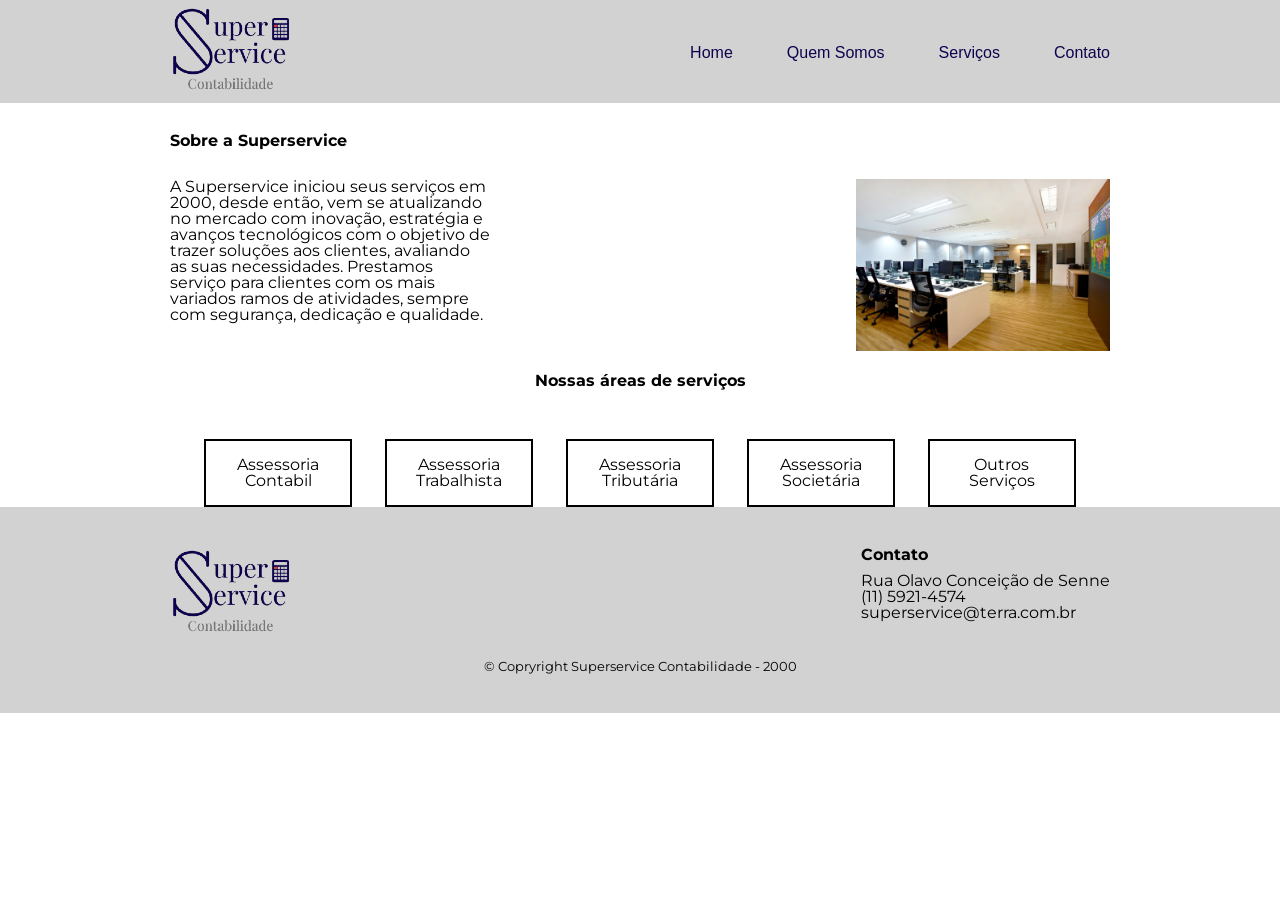
==== site.html @ ef8ebd93 "importação inicial" ====
<!DOCTYPE html>
<html lang="pt-br">
    <head>
        <meta charset="UTF-8">
        <meta name="viewport" content="width=device-width">
        <title>Super Service - Contabilidade</title>      

        <link rel="stylesheet" href="reset.css">
        <link rel="stylesheet" href="site.css"> 

        <link href="https://fonts.googleapis.com/css2?family=Montserrat:wght@500&display=swap" rel="stylesheet">
        <link href="https://fonts.googleapis.com/css2?family=Playfair+Display&display=swap" rel="stylesheet">
    </head>

    <body>
        <header>
            <div class="caixa"><h1><img src="superservice.png" alt="Logo da Superservice Contabilidade"></h1>
                <nav>
                    <ul>
                        <li><a href="site.html">Home</a></li>
                        <li><a href="quem-somos.html">Quem Somos</a></li>
                        <li><a href="serviços.html">Serviços</a></li>
                        <li><a href="contato.html">Contato</a></li>
                    </ul>
                </nav>
            </div>
        </header>

        <main>
            <section class="sobre-principal">
                <h2 class="sobre-titulo">Sobre a Superservice</h2>
                <p>A Superservice iniciou seus serviços em 2000, desde então, vem se atualizando no mercado com inovação, estratégia e avanços tecnológicos com o objetivo de trazer soluções aos clientes, avaliando as suas necessidades. Prestamos serviço para clientes com os mais variados ramos de atividades, sempre com segurança, dedicação e qualidade.</p>
                <img src="escritorio.jpg" class="imagem-escritorio" alt="Imagem escritorio superservice">
            </section>

            <section class="serviços-principal">
                <h3 class="serviços-titulo">Nossas áreas de serviços</h3>
                <ul class="lista-serviços">
                    <li>
                        <h4>Assessoria Contabil</h4>
                    </li>
                    <li>
                        <h4>Assessoria Trabalhista</h4>
                    </li>
                    <li>
                        <h4>Assessoria Tributária</h4>
                    </li>
                    <li>
                        <h4>Assessoria Societária</h4>
                    </li>
                    <li>
                        <h4>Outros Serviços</h4>
                    </li>
                </ul>
            </section>
        </main>

        <footer>
            <div class="rodape"><img class="imagem-rodape" src="superservice.png" alt="Logo da Superservice Contabilidade">
                <section class="contato-rodape">
                    <h5 class="contato-titulo">Contato</h5>
                    <ul>
                        <li>Rua Olavo Conceição de Senne</li>
                        <li>(11) 5921-4574</li>
                        <li>superservice@terra.com.br</li>
                    </ul>
                </section>
                <p class="copyright">&copy; Copryright Superservice Contabilidade - 2000</p>
            </div>
        </footer>
    </body>


</html>
---- site.css ----
body{
    font-family: 'Montserrat', sans-serif;
}

header{
    background: #d3d2d2;
    padding: 5px 0;
}

.caixa{
    position: relative;
    width: 940px;
    margin: 0 auto;
}

nav{
    position: absolute;
    top: 40px;
    right: 0;
}

nav li{
    display: inline;
    margin: 0 0 0 50px;
}

nav a{
    font-family: 'playflair display', sans-serif;
    color: #0F024D;
    text-decoration: none;
}

nav a:hover{
    color: #DF402B;
}

.sobre-principal{
    margin: 0 auto;
    width: 940px;

}

.sobre-titulo{
    margin: 30px auto;
    font-weight: bold;
    
}

.sobre-principal p {
    position: static;
    display: inline-block;
    width: 320px;
    vertical-align: top;
}

.imagem-escritorio{
    width: 27%;
    margin: 0 auto;
    float: right;
}

.serviços-principal{
    margin: 0 auto;
    width: 940px;
}

.serviços-titulo{
    margin: 50px auto;
    font-weight: bold;
    text-align: center;
}

.lista-serviços{
    text-align: center;
}

.lista-serviços li{
    display: inline-block;
    text-align: center;
    width: 12%;
    margin: 0 1.5%;
    border: 2px solid #000000;
    padding: 1em;
}

footer{
    background: #d3d2d2;
    padding: 40px 0;
}

.rodape{
    width: 940px;
    margin: 0 auto;
}

.imagem-rodape{
    display: inline-block;
    margin: 0 100px 0 0;
}

.contato-rodape{
    display: inline-block;
    vertical-align: top;
    right: 0;
    float: right;
}

.contato-titulo{
    font-weight: bold;
    margin: 0 0 10px 0;
}

.copyright{
    text-align: center;
    color: #000000;
    font-size: 13px;
    margin-top: 20px;
}
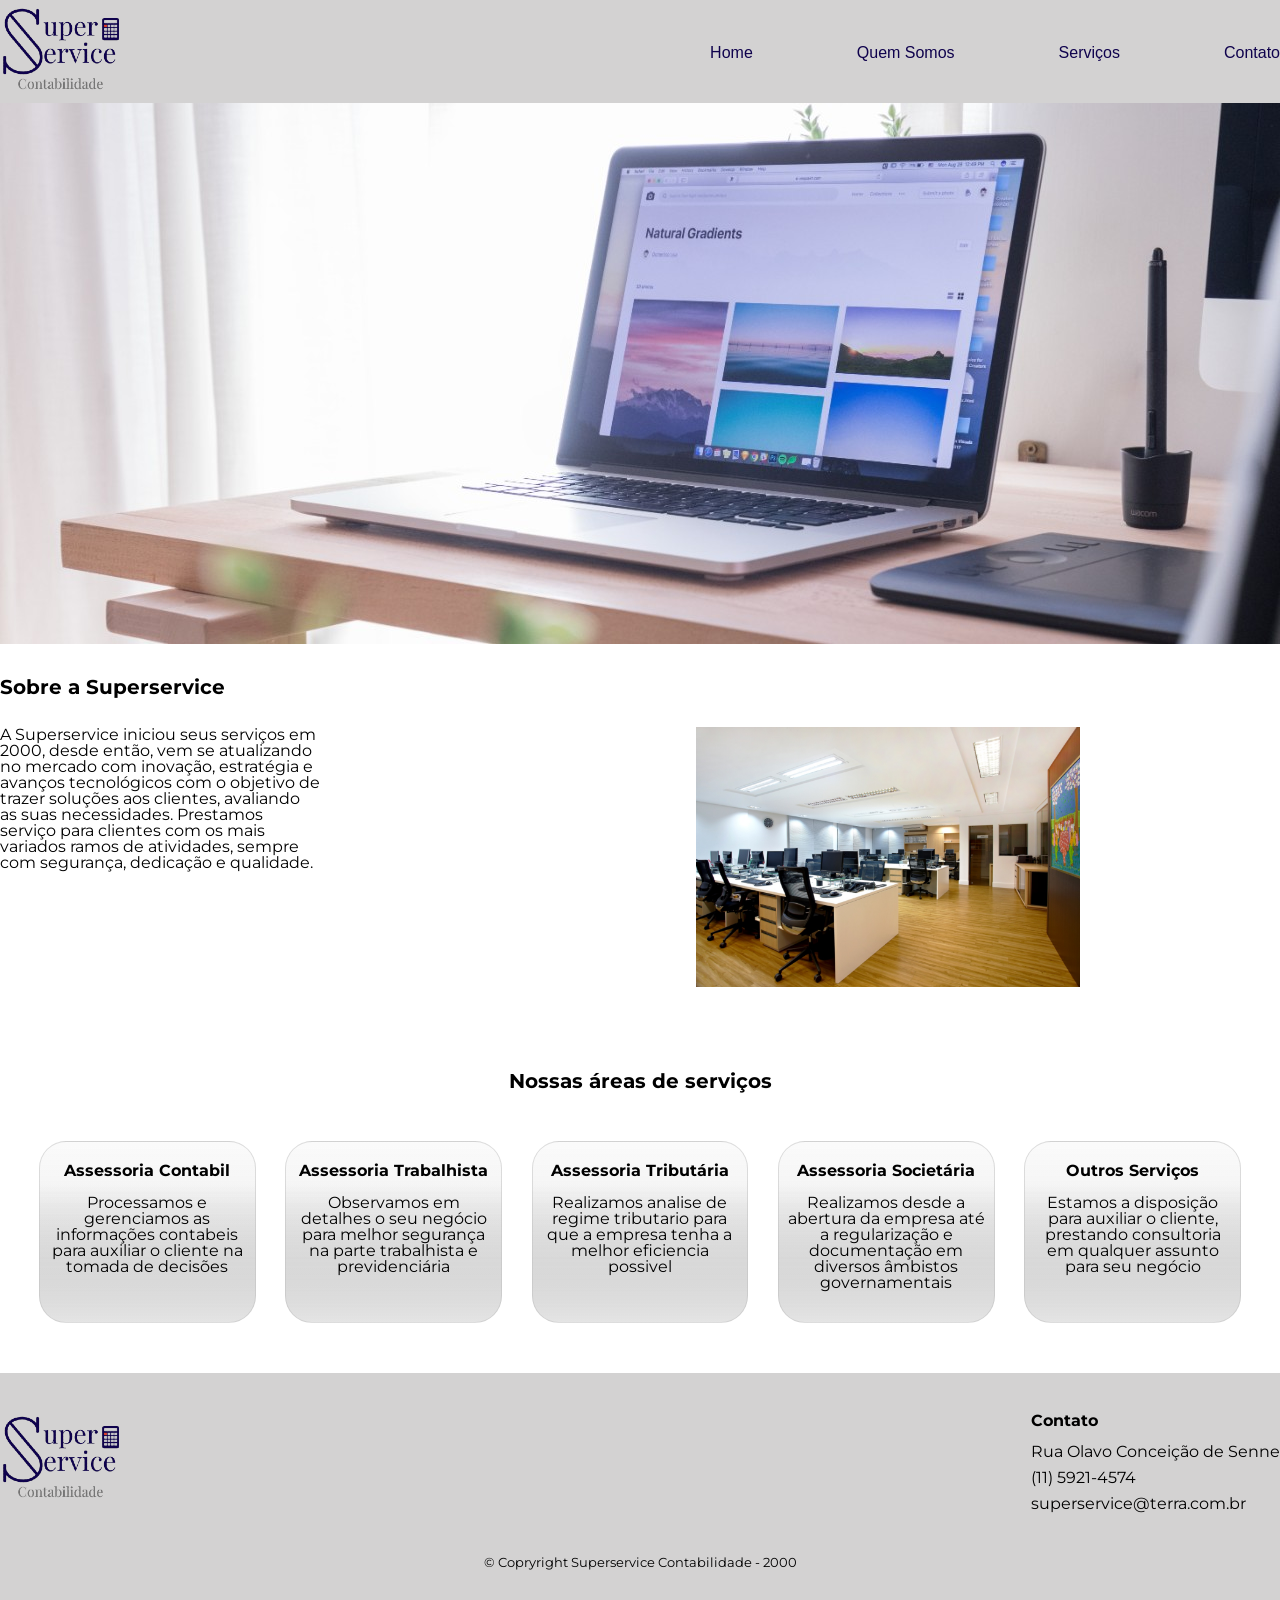
==== commit a9e2090f: "Atulizacao do css" ====
--- a/site.html
+++ b/site.html
@@ -26,6 +26,8 @@
             </div>
         </header>
 
+        <img class="banner" src="note 2.jpg" alt="Imagem de um notebook em um escritorio">
+
         <main>
             <section class="sobre-principal">
                 <h2 class="sobre-titulo">Sobre a Superservice</h2>
@@ -38,18 +40,23 @@
                 <ul class="lista-serviços">
                     <li>
                         <h4>Assessoria Contabil</h4>
+                        <p>Processamos e gerenciamos as informações contabeis para auxiliar o cliente na tomada de decisões</p>
                     </li>
                     <li>
                         <h4>Assessoria Trabalhista</h4>
+                        <p>Observamos em detalhes o seu negócio para melhor segurança na parte trabalhista e previdenciária</p>
                     </li>
                     <li>
                         <h4>Assessoria Tributária</h4>
+                        <p>Realizamos analise de regime tributario para que a empresa tenha a melhor eficiencia possivel</p>
                     </li>
                     <li>
                         <h4>Assessoria Societária</h4>
+                        <p>Realizamos desde a abertura da empresa até a regularização e documentação em diversos âmbistos governamentais</p>
                     </li>
                     <li>
                         <h4>Outros Serviços</h4>
+                        <p>Estamos a disposição para auxiliar o cliente, prestando consultoria em qualquer assunto para seu negócio</p>
                     </li>
                 </ul>
             </section>
--- a/site.css
+++ b/site.css
@@ -9,19 +9,20 @@
 
 .caixa{
     position: relative;
-    width: 940px;
+    width: 1280px;
     margin: 0 auto;
 }
 
 nav{
     position: absolute;
     top: 40px;
+    margin: 0 auto;
     right: 0;
 }
 
 nav li{
     display: inline;
-    margin: 0 0 0 50px;
+    padding: 0 0 0 100px;
 }
 
 nav a{
@@ -34,16 +35,20 @@
     color: #DF402B;
 }
 
+.banner{
+    width: 100%;
+}
+
 .sobre-principal{
     margin: 0 auto;
-    width: 940px;
+    width: 1280px;
 
 }
 
 .sobre-titulo{
     margin: 30px auto;
     font-weight: bold;
-    
+    font-size: 20px;    
 }
 
 .sobre-principal p {
@@ -51,21 +56,24 @@
     display: inline-block;
     width: 320px;
     vertical-align: top;
+    margin: 0 0 150px 0;
 }
 
 .imagem-escritorio{
-    width: 27%;
-    margin: 0 auto;
+    width: 30%;
+    vertical-align: top;
+    margin: 0 200px 10px 0;
     float: right;
 }
 
 .serviços-principal{
-    margin: 0 auto;
-    width: 940px;
+    margin: 0 auto 50px auto;
+    width: 1280px;
 }
 
 .serviços-titulo{
     margin: 50px auto;
+    font-size: 20px;  
     font-weight: bold;
     text-align: center;
 }
@@ -76,11 +84,20 @@
 
 .lista-serviços li{
     display: inline-block;
+    width: 16%;
+    height: 170px;
+    vertical-align: top;
     text-align: center;
-    width: 12%;
-    margin: 0 1.5%;
-    border: 2px solid #000000;
-    padding: 1em;
+    background: linear-gradient(180deg, rgba(255, 255, 255, 0) -19.58%, #E4E4E4 100%), linear-gradient(180deg, rgba(255, 255, 255, 0) 23.35%, #878787 100%);
+    border: 1px solid rgba(189, 189, 189, 0.48);
+    border-radius: 27px;
+    margin: 0 1%;
+    padding: 5px;
+}
+
+.lista-serviços h4 {
+    font-weight: bold;
+    padding: 1em 0;
 }
 
 footer{
@@ -89,13 +106,13 @@
 }
 
 .rodape{
-    width: 940px;
+    width: 1280px;
     margin: 0 auto;
 }
 
 .imagem-rodape{
     display: inline-block;
-    margin: 0 100px 0 0;
+    margin: 0 80px 0 0;
 }
 
 .contato-rodape{
@@ -110,9 +127,13 @@
     margin: 0 0 10px 0;
 }
 
+.contato-rodape li{
+    padding: 5px 0;
+}
+
 .copyright{
     text-align: center;
     color: #000000;
     font-size: 13px;
-    margin-top: 20px;
+    margin-top: 50px;
 }
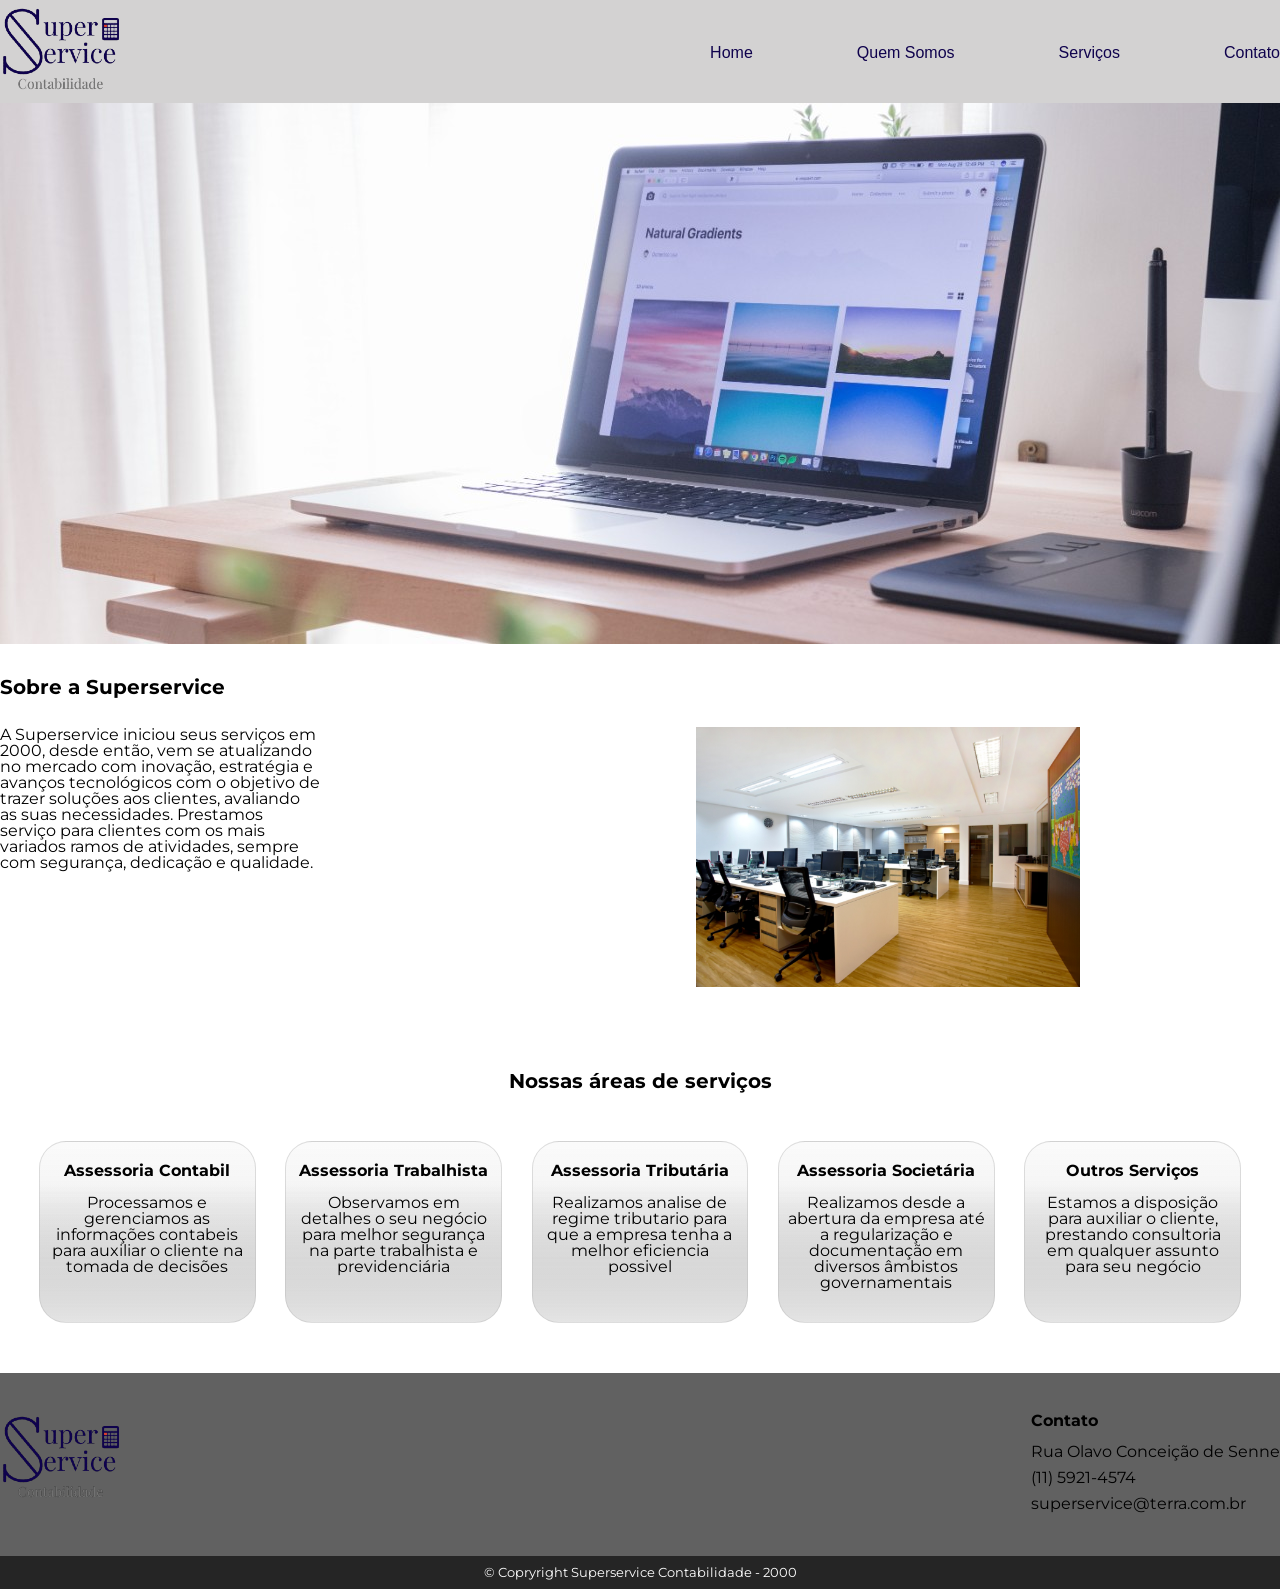
==== commit 1cb3610d: "Avanço na pagina de Contato" ====
--- a/site.html
+++ b/site.html
@@ -71,9 +71,9 @@
                         <li>(11) 5921-4574</li>
                         <li>superservice@terra.com.br</li>
                     </ul>
-                </section>
-                <p class="copyright">&copy; Copryright Superservice Contabilidade - 2000</p>
+                </section>                
             </div>
+            <p class="copyright">&copy; Copryright Superservice Contabilidade - 2000</p>            
         </footer>
     </body>
 
--- a/site.css
+++ b/site.css
@@ -101,8 +101,9 @@
 }
 
 footer{
-    background: #d3d2d2;
-    padding: 40px 0;
+    background:#616161;
+    padding: 40px 0 0 0;
+    margin: 0 auto;
 }
 
 .rodape{
@@ -132,8 +133,78 @@
 }
 
 .copyright{
-    text-align: center;
-    color: #000000;
+    background: #252525;
+    text-align: center;
+    color: #ffffff;
     font-size: 13px;
-    margin-top: 50px;
+    padding: 10px;
+    margin: 50px 0 0 0;
+}
+
+/* CSS do Contato */
+
+.form-orcamento{
+    margin: 0 auto;
+    max-width: 1280px;
+    width: 70%;
+    display: block;
+    vertical-align: baseline;
+    
+}
+
+.titulo-form{
+    text-align: center;
+    margin: 20px;
+    font-weight: bold;
+    text-transform: uppercase;
+}
+
+
+form label{
+    display: none;
+}
+
+form input{
+    width: 100%;
+    height: 100%;
+    border-radius: 10px;
+    border: 1px solid #dadada;
+    background: #e4e4e4;
+    color: #616161;
+    padding: 10px;
+    margin: 5px auto;
+}
+
+.grupo{
+	width: 47%;
+	display: inline-block;
+    padding: 10px 0px;
+}
+
+#telefone{
+    margin: 0 0 0 10%;
+}
+
+form textarea {
+    display: block;
+    width: 100%;
+    height: 100%;
+    border-radius: 10px;
+    border: 1px solid #dadada;
+    background: #e4e4e4;
+    color: #616161;
+    padding: 10px;
+    margin: 5px auto 20px auto;
+}
+
+.enviar{
+    display: block;
+    width: 20%;
+    padding: 15px 0;
+    background: black;
+    color: white;
+    font-weight: bold;
+    font-size: 15px;
+    border: none;
+    cursor: pointer;
 }
